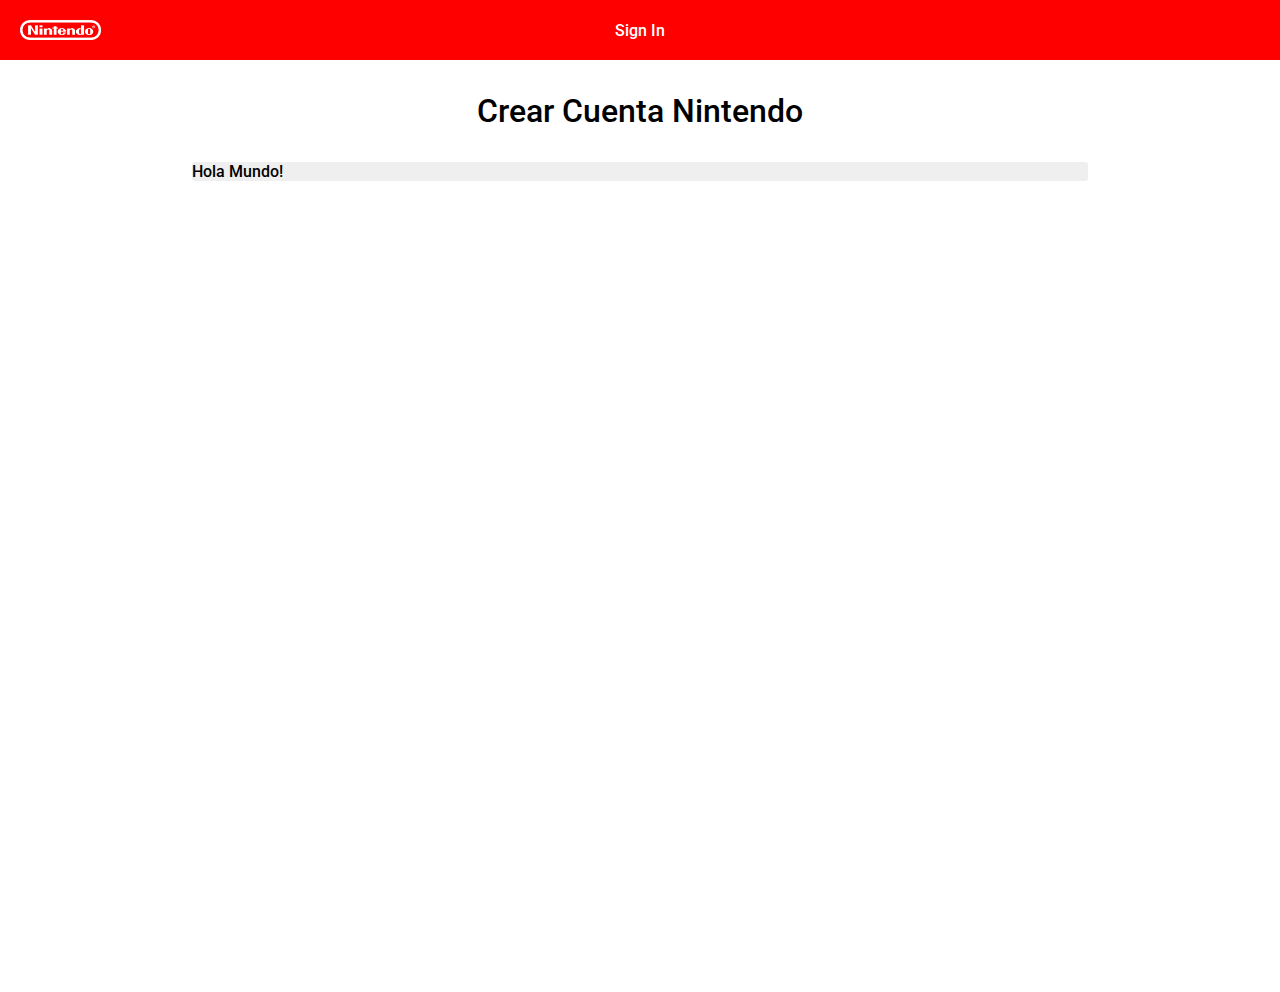
==== index.html @ e3d187f1 "firs commit, plantilla" ====
<!DOCTYPE html>
<html lang="en">
<head>
    <meta charset="UTF-8">
    <meta http-equiv="X-UA-Compatible" content="IE=edge">
    <meta name="viewport" content="width=device-width, initial-scale=1.0">
    <title>Nintendo Sign In</title>

    <link rel="preconnect" href="https://fonts.googleapis.com">
    <link rel="preconnect" href="https://fonts.gstatic.com" crossorigin>
    <link href="https://fonts.googleapis.com/css2?family=Roboto:wght@500&display=swap" rel="stylesheet">

    <link href="style.css" rel="stylesheet" type="text/css">
</head>
<body>
    
    <header>
        <a href="index.html"><img class="logo-header" src="img/nintendo_logo.png"/></a>
        <p class="text-header">Sign In</p>
    </header>

    <main>
        <div class="form-container">
            <p class="form-container-title">Crear Cuenta Nintendo</p>
            <div id="form" class="form-container-content"> <!--Todo el contenido generado por javascript va dentro de este div-->
            </div>
        </div>
    </main>

</body>

    <script src="generate_content.js"></script>

</html>
---- style.css ----
html, body {
    width: 100%;
    height: 100%;
    margin: 0;
    padding: 0;

    font-family: 'Roboto', sans-serif;
    font-weight: 500;
}

header {
    width: 100%;
    height: 60px;

    padding: 0%;
    margin: 0%;

    background-color: red;
}

main {
    width: 100%;
    height: 100%;

}


/*--HEADER--*/
.logo-header {
    height: 20px;

    position: absolute;
    top: 20px;
    left: 20px;
}
.text-header {
    width: 100%;
    height: 100%;
    margin: 0;

    display: flex;
    align-items: center;
    justify-content: center;

    color: white;
}


/*--FORM--*/
.form-container {
    width: 100%;
}
.form-container-title {
    width: 100%;
    
    text-align: center;
    font-size: 2em;
    color: black;
}
.form-container-content {
    width: 70%;
    margin: auto;

    border-radius: 3px;
    background-color: rgba(233, 233, 233, 0.733);
}
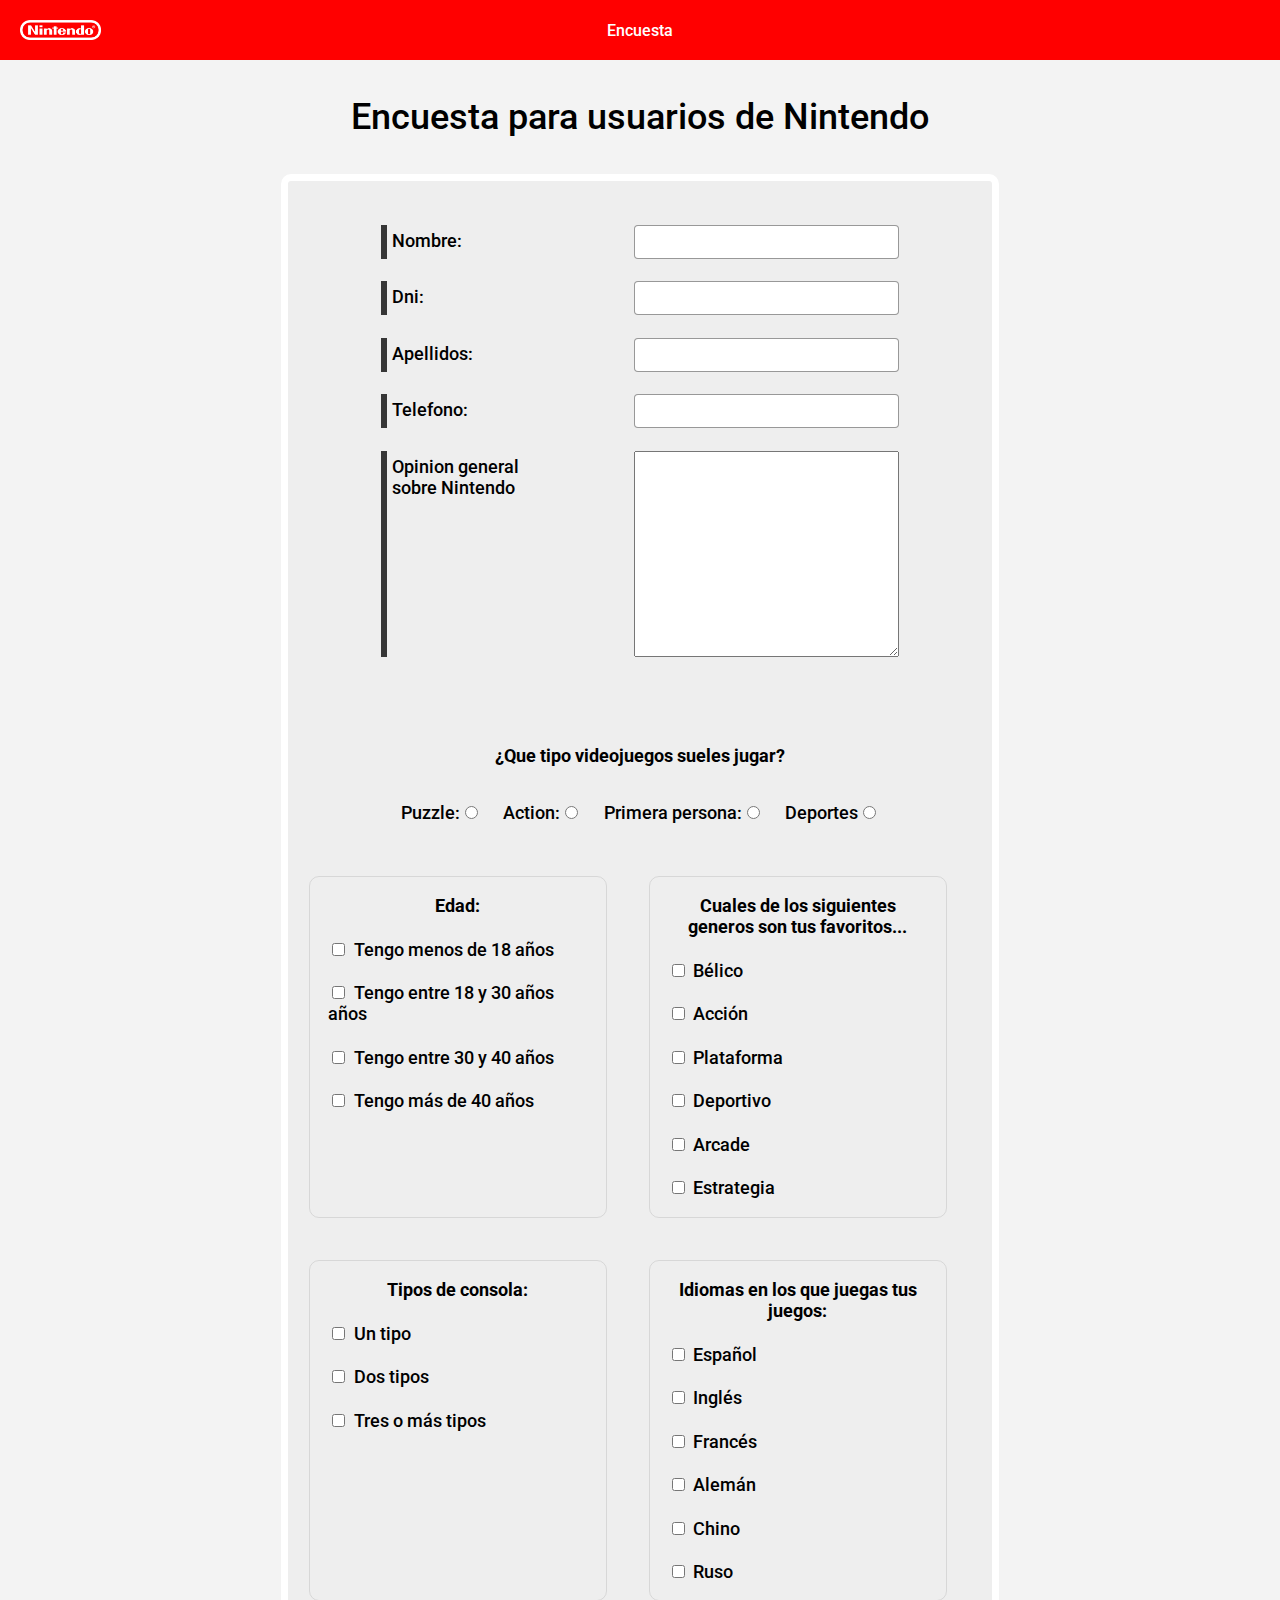
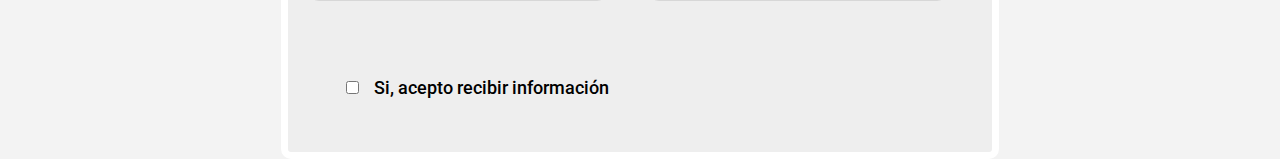
==== commit b80d85d0: "V1, organización de todas las partes, reagrupación de todos los elementos en divs y añadido de estil" ====
--- a/index.html
+++ b/index.html
@@ -4,7 +4,7 @@
     <meta charset="UTF-8">
     <meta http-equiv="X-UA-Compatible" content="IE=edge">
     <meta name="viewport" content="width=device-width, initial-scale=1.0">
-    <title>Nintendo Sign In</title>
+    <title>Nintendo Encuesta</title>
 
     <link rel="preconnect" href="https://fonts.googleapis.com">
     <link rel="preconnect" href="https://fonts.gstatic.com" crossorigin>
@@ -16,19 +16,18 @@
     
     <header>
         <a href="index.html"><img class="logo-header" src="img/nintendo_logo.png"/></a>
-        <p class="text-header">Sign In</p>
+        <p class="text-header">Encuesta</p>
     </header>
 
     <main>
         <div class="form-container">
-            <p class="form-container-title">Crear Cuenta Nintendo</p>
-            <div id="form" class="form-container-content"> <!--Todo el contenido generado por javascript va dentro de este div-->
-            </div>
+            <p class="form-container-title">Encuesta para usuarios de Nintendo</p>
+            <form id="form" class="form-container-content" name="formulario" action="" method="get" > <!--Todo el contenido generado por javascript va dentro de este div-->
+
+            </form>
         </div>
     </main>
 
 </body>
-
     <script src="generate_content.js"></script>
-
 </html>--- a/style.css
+++ b/style.css
@@ -6,6 +6,8 @@
 
     font-family: 'Roboto', sans-serif;
     font-weight: 500;
+    
+    background-color: rgb(243, 243, 243);    
 }
 
 header {
@@ -21,9 +23,7 @@
 main {
     width: 100%;
     height: 100%;
-
 }
-
 
 /*--HEADER--*/
 .logo-header {
@@ -48,7 +48,7 @@
 
 /*--FORM--*/
 .form-container {
-    width: 100%;
+    font-size: 18px;
 }
 .form-container-title {
     width: 100%;
@@ -58,9 +58,88 @@
     color: black;
 }
 .form-container-content {
-    width: 70%;
+    width: 55%;
     margin: auto;
 
-    border-radius: 3px;
-    background-color: rgba(233, 233, 233, 0.733);
+    border-radius: 10px;
+    border: white solid 7px;
+    background-color: rgb(238, 238, 238);
 }
+
+/*---FORM--CONTENT---*/
+#datos_personales_container {
+    padding: 3% 10%;
+}
+#datos_personales_container textarea{
+    width: 50%;
+    height: 200px;
+}
+.dato_personal{
+    margin: 4%;
+
+    display: flex;
+    justify-content: space-between;
+}
+.dato_personal label{
+    width: 30%;
+    padding: 1%;
+
+    display: inline-block;
+
+    border-left: rgb(54, 54, 54) solid 6px;
+}
+.dato_personal input{
+    width: 50%;
+    height: 30px;
+    
+    display: inline-block;
+
+    border: rgba(0, 0, 0, 0.404) solid 1px;
+    border-radius: 4px;
+}
+
+#tipo_videojuego_container{
+    padding: 3% 10%;
+
+    display: flex;
+    justify-content: center;
+}
+#tipo_videojuego_container{
+    display: block;
+    text-align: center;
+}
+.tipo_videojuego {
+    margin: 2%;
+    display: inline-block;
+}
+
+.all_checkbox_container {
+    display: flex;
+    flex-wrap: wrap;
+}
+.checkbox_container{
+    width: 40%;
+    margin: 3%;
+
+    display: flex;
+    flex-direction: column;
+
+    border: rgba(202, 202, 202, 0.637) solid 1px;
+    border-radius: 10px;
+}
+.checkbox_container h4{
+    text-align: center
+}
+.checkbox_content {
+    margin: 3%;
+    padding: 1%;
+}
+.checkbox_container label{
+    margin-left: 2%;
+}
+.mail_info {
+    width: 100%;
+    border: none;
+}
+
+
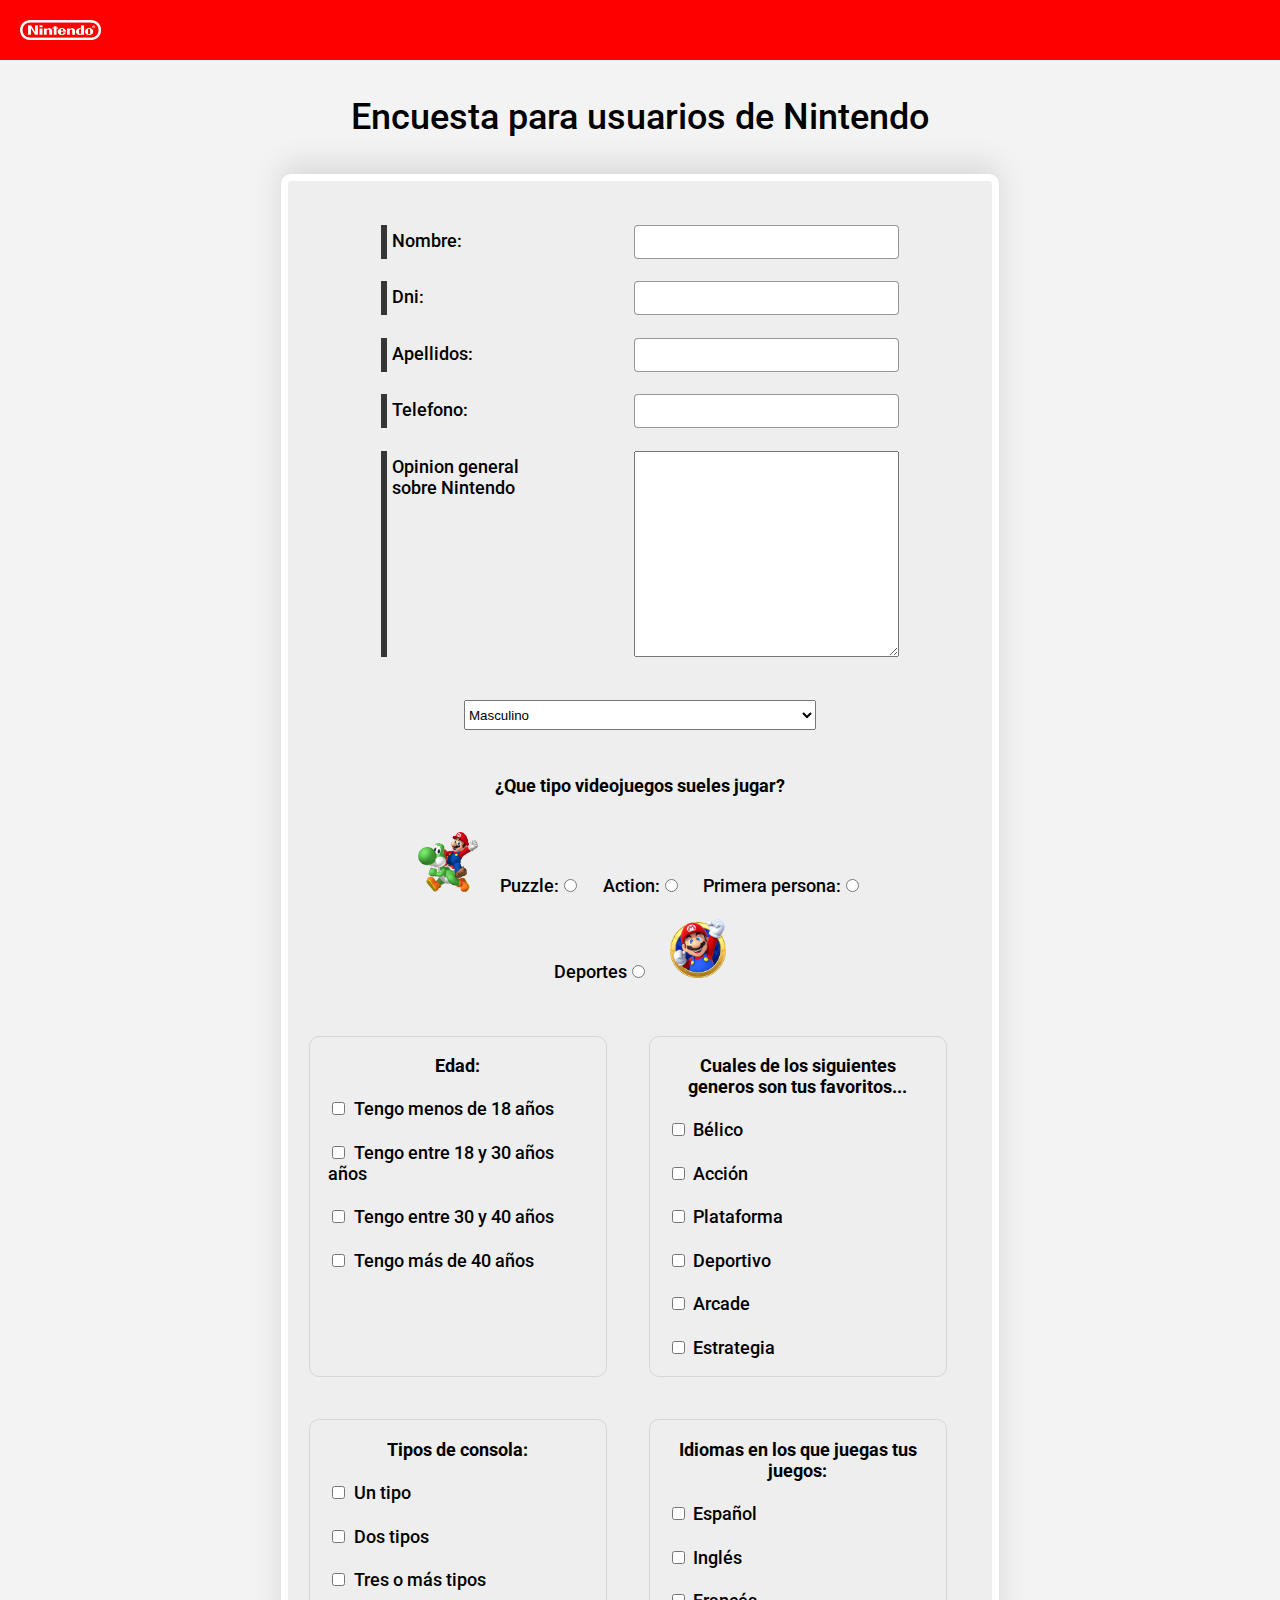
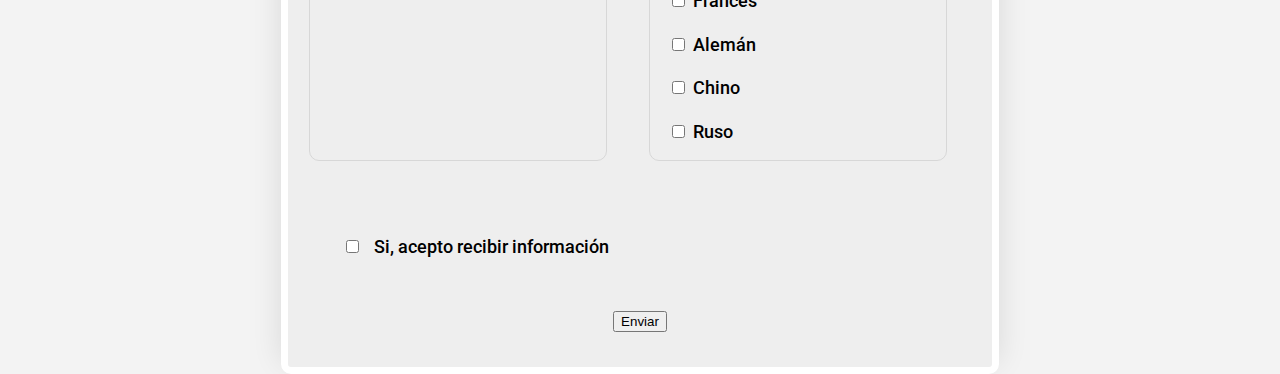
==== commit 84cb25e5: "v2, version definitiva, terminado al completo" ====
--- a/index.html
+++ b/index.html
@@ -16,7 +16,6 @@
     
     <header>
         <a href="index.html"><img class="logo-header" src="img/nintendo_logo.png"/></a>
-        <p class="text-header">Encuesta</p>
     </header>
 
     <main>
--- a/style.css
+++ b/style.css
@@ -64,6 +64,8 @@
     border-radius: 10px;
     border: white solid 7px;
     background-color: rgb(238, 238, 238);
+
+    box-shadow: 0px -10px 30px rgba(0, 0, 0, 0.11);
 }
 
 /*---FORM--CONTENT---*/
@@ -98,13 +100,18 @@
     border-radius: 4px;
 }
 
-#tipo_videojuego_container{
-    padding: 3% 10%;
 
+#genero{
     display: flex;
     justify-content: center;
 }
+.genero_container{
+    width: 50%;
+    height: 30px;
+}
+
 #tipo_videojuego_container{
+    padding: 3% 10%;
     display: block;
     text-align: center;
 }
@@ -142,4 +149,13 @@
     border: none;
 }
 
+.imagen {
+    height: 60px;
+}
+.enviar_container {
+    margin-bottom: 5%;
 
+    display: flex;
+    justify-content: center;
+}
+
